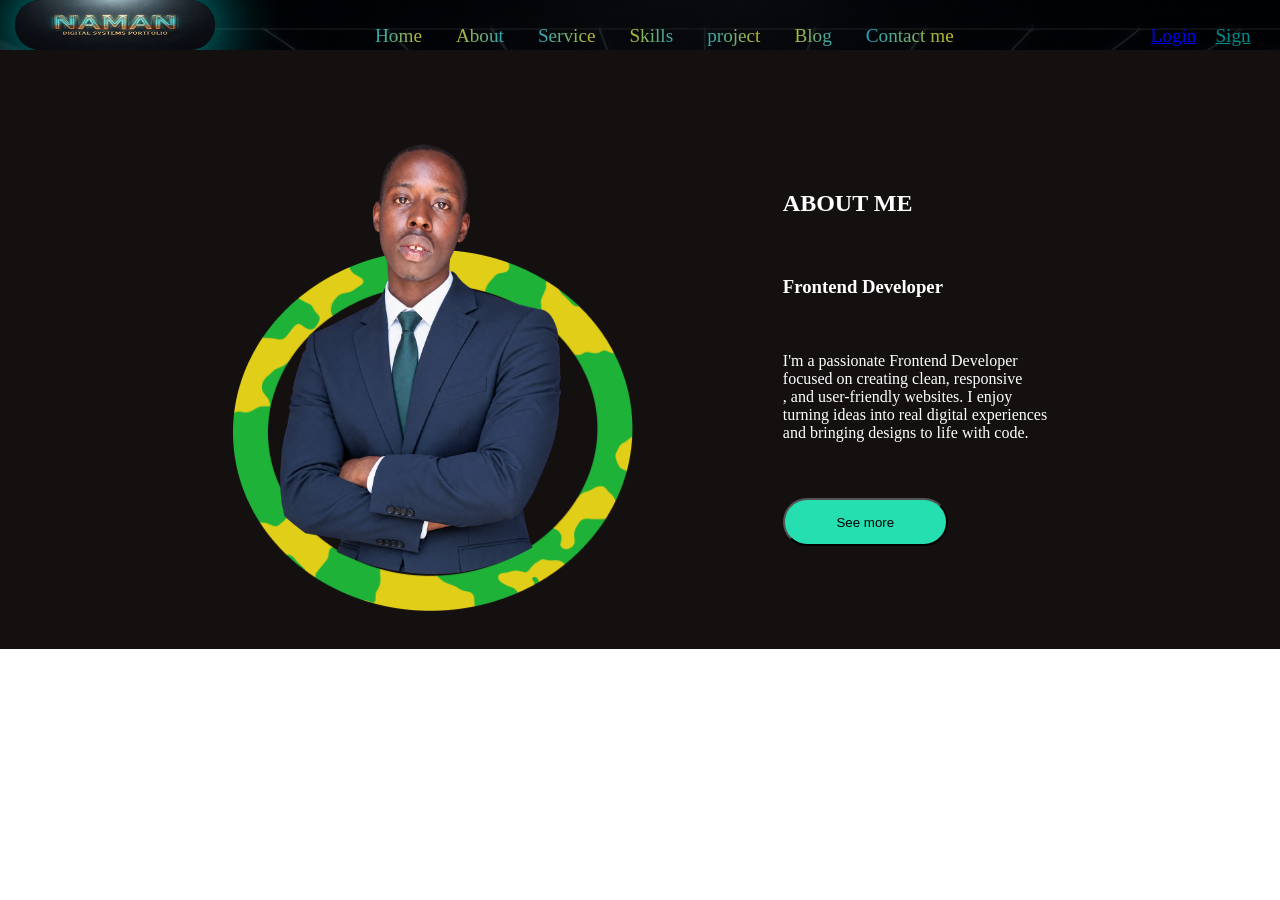
==== about.html @ ea895671 "first commit" ====
<!DOCTYPE html>
<html lang="en">
<head>
    <meta charset="UTF-8">
    <meta name="viewport" content="width=device-width, initial-scale=1.0">
    <title>Document</title>
    <link rel="stylesheet" href="style.css">
</head>
<body>
    
    <div class="about">
      <div class="header">
        <div class="log">
        <a href="#Home" ><img src="./logo.jpeg" alt=""></a>
    </div>
    <div class="middle">
        <a href="index.html" id="h">Home</a>
        <a href="about.html" id="a">About</a>
        <a href="Service.html" id="h">Service</a>
        <a href="Skills.html" id="a">Skills</a>
        <a href="project.html" id="h">project</a>
        <a href="blog.html" id="a">Blog</a>
        <a href="contact.html" id="h">Contact me</a>
        <a href="education.html" id="a">Education</a>
        </div>
        <div class="reg">
        <a href="login.html" id="log">Login</a>
        <a href="signup.html" id="sign">Sign up</a>
        </div>

    </div>
    <div class="Aboutme">
       <div class="image-container">
        <img class="image2" src="./ChatGPT Image Sep 15, 2026, 11_18_44 AM.png" alt="">
        <img class="image1" src="./Ellipse 6.png" alt="">
        
       </div>
        <div class="words">
        <h2>ABOUT ME</h2>
         <h3>Frontend Developer</h3>
<p>I'm a passionate Frontend Developer <br>
focused on creating clean, responsive<br>
, and user-friendly websites. I enjoy<br> 
turning ideas into real digital experiences<br> 
and bringing designs to life with code.<br>
</p>
<button>See more</button>
</div>
    </div>

    </div>

       </div>
      
       <script src="port.js"></script>
</body>
</html>
---- style.css ----
* {
    box-sizing: border-box;
}

html,
body {
    margin: 0;
    padding: 0;
}
body{
    display: flex;
    flex-direction: column;
    align-items: center;
    justify-content: center;
}
.home {
    width: 100%;
    height: 100vh;
    display: flex;
    flex-direction: column;
    overflow: hidden;
}
.header{
    background-image: linear-gradient(rgba(0, 0, 0, 0.85), rgba(0, 0, 0, 0.85)),url(./Gemini_Genera.jpeg);
    filt: 10%;
   width: 100vw;
    height: 50px;
    display: flex;
    gap: 100px;
    overflow: hidden;
 

}
.log img{
    
    width: 200px;
    height: 50px;
    border-radius: 46px;
    box-shadow: 0 0  70px rgb(0, 255, 255) ; 
}
.middle{
    padding-top: 25px;
    padding-left: 30px;
  
    
}
a{
    font-weight: 400;
    font-size: larger;
    padding-inline: 15px;

}
.reg{
     padding-top: 25px;
   
}
#log{
    justify-content: space-around;
    padding-right: 0px;
  
}
 #sign{
    color: #008b8b;
}
#h{
       background: linear-gradient(to right, #00A1DE,#E5BE01);
    -webkit-background-clip: text;
    -webkit-text-fill-color: transparent;
}
#a{
      background: linear-gradient(to right, #E5BE01,#00A1DE);
    -webkit-background-clip: text;
    -webkit-text-fill-color: transparent;

}

.infor {
    background-color: black;
    color: #FFFFFF;
    width: 100%;
    height: calc(100vh - 50px);
    gap: 80px;
    display: flex;
    align-items: center;
    justify-content: center;
    overflow: hidden;
}
#contactdesigner{
    background: linear-gradient(to right,#1FB239 20%,#FFFFFF 10%,#1A309E 80%,#EEF6FF 20%);
    -webkit-background-clip: text;
    -webkit-text-fill-color: transparent;
}
.me{
    padding-left: 0px;
}
.profile {
    position: relative;
    width: 400px;
    height: 400px;
    padding-bottom: 0;
    flex-shrink: 0;
}
.profile #profile{
    width: 400px;
    height: 400px;
    border-radius: 50%;
    background-image: url(./world.jpeg);
    background-size: 100%;
    background-position: center 50%;
    background-repeat: no-repeat;
    box-shadow: 0 0  70px rgb(214, 8, 8) ; 
  
}
.profile img{
   position: absolute;
   z-index: 1;
   
     
}
#worldp {
    top: -50px;
    left: 120px;
}
button{
    background-color:#26DFB1;
    width: 165px;
    height: 48px;
    border-radius: 43px;
}
.about{
     width: 100%;
    height: 100vh;
  }
.Aboutme{
    width: 100%;
    height: 599px;
    background-color: #151010;
    color: #FFFFFF;
    display: flex;
    flex-direction: row;
    
   justify-content: center;
   overflow: hidden;
   gap: 150px;
   
}
.image-container {
    position: relative;
    width: 400px;
      padding-top: 200px;
}

.image1 {
    width: 400.46px;
    height: 361.36px;
  
}

.image2 {
    position: absolute;
    width: 421px;
    height: 433.6px;
    top:90.9px;
    left: -20px;
    border-radius: 0px 0px 265px 290px;
   
}
.words{
    padding-top: 120px;
    gap: 20px;
    display: flex;
    flex-direction: column;
}
.words p{
    padding-bottom: 20px;
}

.boxes{
    display: flex;
    flex-direction: row;
    /* align-items: center; */
    justify-content: center;
    gap: 100px;
}
.service{
     width: 100%;
    height: 100%;
    background-image:url(./three.jpeg);
    color: #FFFFFF;
   
   

}
.web{
    width: 337px;
    height: 278px;
    background-color: black;
    border-radius: 66px;
    display: flex;
    flex-direction: column;
    align-items: center;
    justify-content: center;
    gap: 10px;
}
.serv{
      width: 100%;
    height: 599px;
   
     display: flex;
    flex-direction: column;
    align-items: center;
    justify-content:center ;
    gap: 0px;
}
#read{
    width: 113px;
    height: 31.63px;
}
#read:hover{
    opacity: 0.58;
    box-shadow: #000000 0px 5px 6px 4px;
}
.servheader{
    padding-bottom: 60px;
    width: 119px;
   display: flex;
   gap: 3px;
  
}
.servheader #service{
    color: #1FB239;
    font-size: medium;
    font-weight: 900;
   
}

.project{
    width: 100%
}
.projectpic{
    width: 100%;
    height: 599px;
    background-color: #000000;
    display: flex;
    flex-direction: column;
    align-items: center;
    justify-content: center;
    gap: 30px;
}
.projectpic .first{
    display: flex;
    flex-direction: row;
    gap: 40px;
}
.projectpic .second{
    display: flex;
    flex-direction: row;
    gap: 40px;
}
.contact {


}
.cocontainer{
    width: 100%;
    height: 599px;
    background-color: #110C0C;
    color: white;
    display: flex;
    flex-direction: column;
    align-items: center;
    justify-content: center;
    gap: 40px;
}
.inform{
    display: flex;
    flex-direction: column;
    gap: 30px;

}
.inf{
    display: flex;
    flex-direction: row;
    gap: 100px;
}
.ins{
    display: flex;
    flex-direction: row;
    align-items: center;
    justify-content: center;
    gap: 100px;
}
.in{
    background-color: black;
    color: #07CCB8;
    width: 473px;
    height: 78px;
    display: flex;
    align-items: center;
    justify-content: center;
     border-radius: 462px;
}
.message{
    width: 1097px;
    height: 78px;
    background-color: #261F1F;
}
.box{
    display: flex;
    flex-direction: column;
    
}
#send{
    width: 148px;
    height: 35px;
}
#write{
    font-family: 'Trebuchet MS', 'Lucida Sans Unicode', 'Lucida Grande', 'Lucida Sans', Arial, sans-serif;
    font-size: large;
    font-weight: 900;
}
.login{
    width: 100%;
    height: 480px;
    background-color: #230404;
    color: white;
    display: flex;
    flex-direction: row;
    align-items: center;
    justify-content: center;
        gap: 98px;
        border-radius:0px 92px 92px 0px;
   
}
#loginpic{
    width: 373px;
    height: 480px;
    border-radius: 92px;
   

   
}
.loginpage{
  padding-top: 90px;
}
.logi{
    display: flex;
    flex-direction: column;
    width: 235px;
    padding-left: 40px;
    padding-top:20px ;
      gap: 1px;
  
}
#logBut{
    width: 234px;
    height: 42px;
    background: linear-gradient(#46066C );
    background-image:linear-gradient(to bottom right ,#469C0C 20%,#46066C 60%) ;
  
  
}
#hy{
    padding-left: 90px;
    padding-bottom:40px ;
    color: blue;
}
#hya{
   
    padding-bottom:60px ;
    color: blue;
}
#hye{
    width: 373px;
    padding-top:10px ;
    font-size: large;
    font-weight: 900;
}
#hyee{
     padding-top: 20px;
}
#hyee #regibut{
    width: 373px;
    height: 42px;
    background: linear-gradient(#46066C );
    background-image:linear-gradient(to bottom right ,#469C0C 20%,#46066C 60%) ;
}
.regis{
    width: 926px;
    height: 507px;
    background-color:#230404 ;
    color: white;
    display: flex;
    flex-direction: row;
    
 align-items: center;
 justify-content: center;
}
.regipic{
    width: 398px;
    height: 521px;
}
.registerpage{
    padding-top: 20px;
    display: flex;
    flex-direction: row;
   
   
    
}
.regi{
    width: 528px;
    height: 100%;
    display: flex;
    flex-direction: column;
    align-items: center;
    justify-content: center;
   
    
    

}
#iner{
    width: 180px;
    height: 21px;
    background-color: none;
    border: white 1px solid;
    border-radius: 7px;
    display: flex;
    
}
#inere{
  
    width: 373px;
    height: 21px;
    background-color: none;
    border: white 1px solid;
    border-radius: 7px;
    
}
.mynames{
      width: 375px;
    display: flex;
    flex-direction: row;
    gap: 33px;
}
.link{
    display: flex;
    align-items: center;
    justify-content: center;
    gap: 33px;
    padding-top: 20px;
    
}
.w{
    padding-top: 20px;
}
.or-divider {
    display: flex;
    align-items: center;
    gap: 12px;
    width: 373px;
    padding-top: 20px;
}

.or-divider span {
    height:1px;
    display: flex;
    background: white;
    flex: 1;
}

.or-divider p {
    margin: 0;
    color: white;
    font-size: 14px;
}
#home{
    padding-right: 330px;
     background: linear-gradient(to top, #FFCC00 50%,#0088FF 50%);
    -webkit-background-clip: text;
    -webkit-text-fill-color: transparent;
}
#homeee{
   padding-left: 20px;
     background: linear-gradient(to top, #FFCC00 50%,#0088FF 50%);
    -webkit-background-clip: text;
    -webkit-text-fill-color: transparent; 
}
#homeeee{
     background: linear-gradient(to top, #FFCC00 50%,#0088FF 50%);
    -webkit-background-clip: text;
    -webkit-text-fill-color: transparent; 
}


.blog{
    
    gap: 10px;
    display: flex;
    flex-direction: column;
    align-items:center ;
    /* justify-content: center; */
    width: 100%;
    height: 1459px;
    background-color: #090808;
    color: white;
}
.container{
     width: 100%;
    height: 1459px;
}
.blopic{
    display: flex;
    gap: 60px;
}
.head{
    padding-right: 290px;
    display: flex;
    flex-direction: row;
    gap: 250px;
   
   
}

.categ{
    padding-right: 160px;
    width: 500px;
    display: flex;
    flex-direction: column;
}
.why{
    /* height: 195px; */
    padding-right: 30px;
}
footer{
    padding-right: 500px;
}

.this{
    width: 400px;
}
.this{
    font-size: 15px;
    padding-top: px;
    font-weight: bold;
    font-style: Inter,sen;
}
.skil{
    padding-top: 0px;
    width: 100%;
    height: 780px;
}
.Skills{
    
    display: flex;
    flex-direction: column;
    align-items: center;
    /* justify-content: center; */
    background-color: #080101;
    width: 100%;
    height: 780px;
}
.exp{
    padding-top: 60px;
    display: flex;
    flex-direction: column;
    color: white;
    
}
#web{
    padding-bottom: 50px;
}
#res{
    padding-bottom: 50px;
}
#int{
    padding-bottom: 50px;
}
#pro{
    padding-bottom: 47px;
}
#ver{
    padding-bottom: 26px;
}
#ui{
    padding-bottom: 25px;
}
.skdiv{

    width: 129.86px;
    height: 540.5px;
    
    display: flex;
    flex-direction: column;
    align-items: center;
    /* justify-content: center; */
    
    background-image: url(./assets/skdiv.svg);
    gap: 20px;
     /* clip-path: path("M 021 C 128 0 100 200 -100 1000 L 35 719.5 C 128 600 128 120 85 10 Z"); */
}
.skdiv img{
    width: 59px;
    height: 40px;
}

.rowit{
    gap: 10px;
    display: flex;
    flex-direction: row;
}
.arrow{
   
    width: 409px;
    height: 632px;
    padding-top: 80px;
    display: flex;
    flex-direction: column;
    
  
}
#secar{
  padding-top: 84px;
}
#thar{
  padding-top: 84px;
}
#far{
  padding-top: 84px;
}
#fiar{
  padding-top: 80px;
}
#siar{
  padding-top: 58px;
}
#sear{
  padding-top: 58px;
}
#sse{
    width: 30px;
    height: 20px;
    padding-bottom: 100px;
}
#myskills{
    color: #03DDF9;
    text-shadow: 0px 3px 5px #F7D00F ;
 padding-right: 40px;
 width: 90px;
 font-size: medium;
 font-weight: bolder;
 font-style: normal;
}
#fsk{
    padding-right: 20px;
    padding-bottom: 20px;
    width: 59px;
    height: 59px;
}
#ssk{
    padding-left: 15px;
    padding-bottom: 20px;
    width: 59px;
    height: 59px;
}
#tsk{
    padding-left: 30px;
    padding-bottom: 20px;
    width: 59px;
    height: 59px;
}
#fosk{
    padding-left: 30px;
    padding-bottom: 20px;
    width: 59px;
    height: 59px;
}
#fisk{
    padding-left: 30px;
    padding-bottom: 20px;
    width: 59px;
    height: 59px;
}
#sisk{
    padding-left: 30px;
    padding-bottom: 10px;
    width: 59px;
    height: 59px;
}
#homee{
      background: linear-gradient(to top, #FFCC00 50%,#0088FF 50%);
    -webkit-background-clip: text;
    -webkit-text-fill-color: transparent;
}
.back{
    display: flex;
    align-items: center;
    justify-content: center;
}
.back img{
    width: 36px;
    height: 29.17px;
}
.webicon{
    padding-top: 30px;
    padding-bottom: 50px;
    display: flex;
    flex-direction: row;
    gap: 66px;
}
.homebutton{
   display: flex; 
   flex-direction: row;
   gap: 25px;
}
.airs {
    position: absolute;
    width: 100%;
    height: 100%;
    top: 10px;
    right: 0px;

    animation: rotate 30s linear infinite;
}

.airs img {
    position: absolute;
    width: 30px;
    height: 30px;
    left: 50%;
    top: 50%;

    transform-origin: 0 0;
}


.airs img:nth-child(1) {
    transform: rotate(0deg) translateX(220px);
}

.airs img:nth-child(2) {
    transform: rotate(40deg) translateX(220px);
}

.airs img:nth-child(3) {
    transform: rotate(80deg) translateX(220px);
}

.airs img:nth-child(4) {
    transform: rotate(120deg) translateX(220px);
}

.airs img:nth-child(5) {
    transform: rotate(160deg) translateX(220px);
}

.airs img:nth-child(6) {
    transform: rotate(200deg) translateX(220px);
}

.airs img:nth-child(7) {
    transform: rotate(240deg) translateX(220px);
}

.airs img:nth-child(8) {
    transform: rotate(280deg) translateX(220px);
}

.airs img:nth-child(9) {
    transform: rotate(320deg) translateX(220px);
}

@keyframes rotate {
    from {
        transform: rotate(0deg);
    }

    to {
        transform: rotate(360deg);
    }
}





#worldp {
    top: -50px;
    left: 120px;
    animation: walkingToward 600ms ease-in-out infinite alternate;
}

@keyframes walkingToward {

    
    0% {
        transform: translateY(0) scale(1);
    }

    
    25% {
        transform: translateY(15px) scale(1.15);
    }

    
    50% {
        transform: translateY(30px) scale(1.3);
    }

    
    75% {
        transform: translateY(45px) scale(1.45);
    }

   
    100% {
        transform: translateY(60px) scale(1.6);
    }
}
.typing-container {
    display: flex;
    align-items: center;

    font-size: 30px;
    font-weight: 700;

    white-space: nowrap;
}

.cursor {
    margin-left: 3px;
    animation: blink 0.7s infinite;
}

@keyframes blink {
    50% {
        opacity: 0;
    }
}
.rowit .skdiv{
    
    width: 129.86px;
    height: 689.5px;
    display: flex;
    flex-direction: column;
    align-items: center;
    /* justify-content: center; */
    
    background-image: url(./assets/skdiv.svg);
     /* clip-path: path("M 021 C 128 0 100 200 -100 1000 L 35 719.5 C 128 600 128 120 85 10 Z"); */
}
.skdiv img{
    width: 59px;
    height: 30px;
}
.rowit #fsk{
    padding-right: 20px;
    padding-bottom: 40px;
    width: 59px;
    height: 89px;
}
.rowit #ssk{
    padding-left: 15px;
    padding-bottom: 40px;
    width: 69px;
    height: 79px;
}
.rowit #tsk{
    padding-left: 30px;
    padding-bottom: 40px;
    width: 59px;
    height: 59px;
}
.rowit #fosk{
    padding-left: 30px;
    padding-bottom: 40px;
    width: 59px;
    height: 59px;
}
.rowit #fisk{
    padding-left: 30px;
    padding-bottom: 40px;
    width: 59px;
    height: 59px;
}
.rowit #sisk{
    padding-left: 30px;
    padding-bottom: 0px;
    width: 59px;
    height: 59px;
}
.rowit #myskills{
    color: #03DDF9;
    text-shadow: 0px 3px 5px #F7D00F ;
 padding-right: 40px;
 width: 90px;
 font-size: medium;
 font-weight: bolder;
 font-style: normal;
}
.rowit .arrow{
   
    width: 409px;
    height: 632px;
    padding-top: 100px;
    display: flex;
    flex-direction: column;
    
  
}
.rowit #secar{
  padding-top: 89px;
}
.rowit #thar{
  padding-top: 75px;
}
.rowit #far{
  padding-top: 65px;
}
.rowit #fiar{
  padding-top: 65px;
}
.rowit #siar{
  padding-top: 65px;
}
.rowit #sear{
  padding-top: 80px;
}
.rowit #sse{
    width: 30px;
    height: 20px;
    padding-bottom: 100px;
}
.rowit #seemore{
    
    width: 28px;
    height: 20px;
}
.rowit .exp{
    padding-top: 80px;
    display: flex;
    flex-direction: column;
    color: white;
    
}
.rowit #web{
    padding-bottom: 50px;
}
.rowit #res{
    padding-bottom: 45px;
}
.rowit #int{
    padding-bottom: 30px;
}
.rowit #pro{
    padding-bottom: 30px;
}
.rowit #ver{
    padding-bottom: 30px;
}
.rowit #ui{
    padding-bottom: 45px;
}
#skilli{

}

.image-box {
    position: relative;
    width: 380px;
    height: 188px;
    overflow: hidden;
}

.mask {
    position: absolute;
    left: 0;
    bottom: 0;
    width: 100%;
    height: 100%;

    background: rgba(0, 0, 0, 0.6);
    color: white;

    display: flex;
    flex-direction: column;
    align-items: center;
    justify-content: center;

    transform: translateY(100%);
    transition: 0.4s ease;
}

.image-box:hover .mask {
    transform: translateY(0);
}
#imgs{
     position: relative; 
}
#imgs .imgs1{
    position: relative;
    left: 0;
    bottom: 0;
    z-index: 1;

}
#imgs .imgs2{
    position: absolute;
    left: 8px;
    bottom: 14px;
    z-index: 2;


}
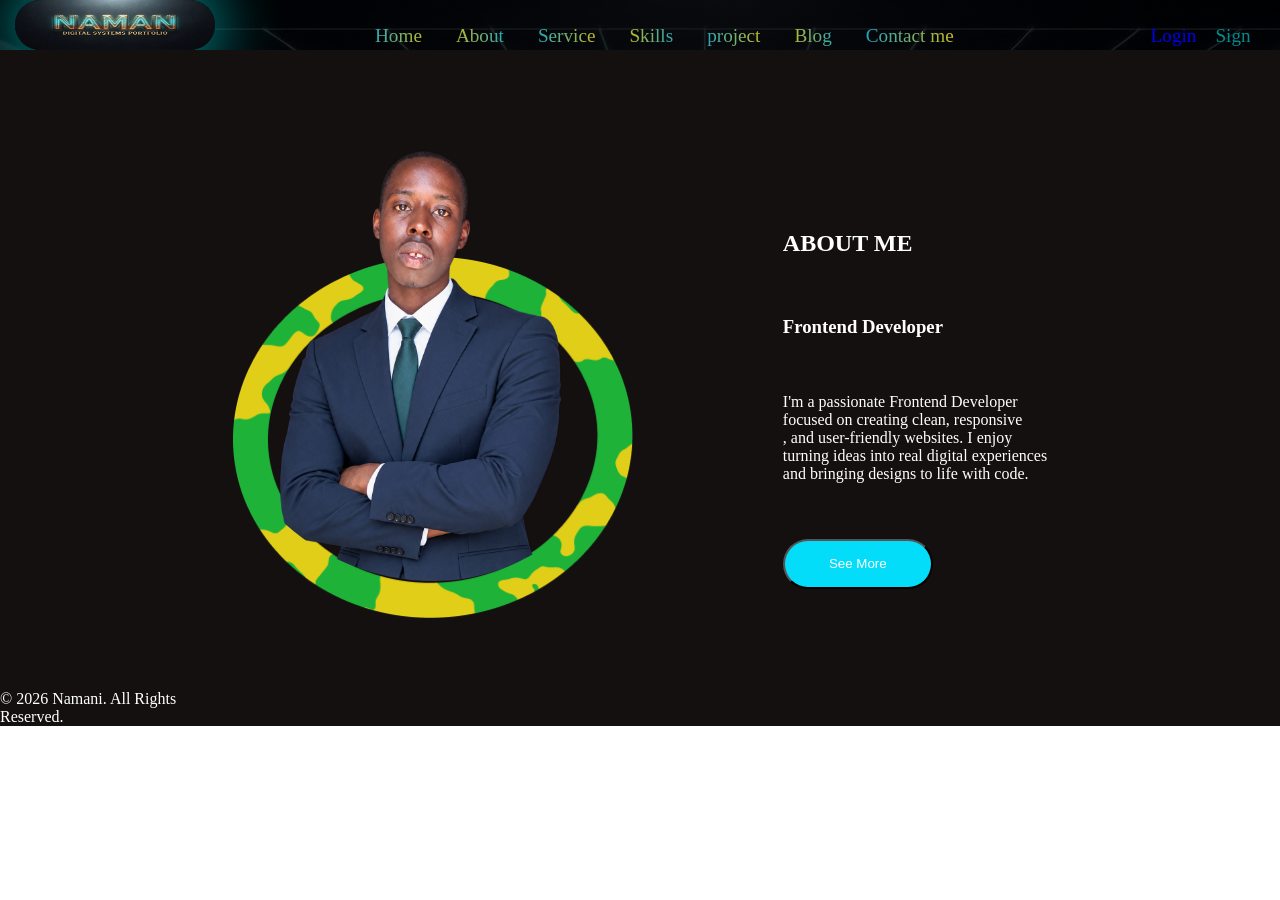
==== commit 3fe04263: "Add reset password functionality with HTML form and Supabase integration" ====
--- a/about.html
+++ b/about.html
@@ -33,7 +33,6 @@
        <div class="image-container">
         <img class="image2" src="./ChatGPT Image Sep 15, 2026, 11_18_44 AM.png" alt="">
         <img class="image1" src="./Ellipse 6.png" alt="">
-        
        </div>
         <div class="words">
         <h2>ABOUT ME</h2>
@@ -44,14 +43,19 @@
 turning ideas into real digital experiences<br> 
 and bringing designs to life with code.<br>
 </p>
-<button>See more</button>
+<button type="button" id="seeMoreBtn" onclick="goToBlog()">
+    See More
+</button>
+        
+ 
 </div>
+
     </div>
-
+<footer>© 2026 Namani. All Rights Reserved.</footer>
     </div>
 
        </div>
-      
+     
        <script src="port.js"></script>
 </body>
 </html>
--- a/style.css
+++ b/style.css
@@ -12,6 +12,20 @@
     flex-direction: column;
     align-items: center;
     justify-content: center;
+}
+.service footer{
+    padding-right: 1055px;
+     padding-top: 70px;
+}
+.skil footer{
+    background-color: #070101;
+    color: white;
+}
+
+.home footer{
+    background-color: black;
+    color: white;
+    padding-bottom: 0px;
 }
 .home {
     width: 100%;
@@ -45,6 +59,7 @@
     
 }
 a{
+   
     font-weight: 400;
     font-size: larger;
     padding-inline: 15px;
@@ -54,20 +69,20 @@
      padding-top: 25px;
    
 }
-#log{
+#log{ text-decoration: none;
     justify-content: space-around;
     padding-right: 0px;
   
 }
- #sign{
+ #sign{ text-decoration: none;
     color: #008b8b;
 }
-#h{
+#h{    text-decoration: none;
        background: linear-gradient(to right, #00A1DE,#E5BE01);
     -webkit-background-clip: text;
     -webkit-text-fill-color: transparent;
 }
-#a{
+#a{   text-decoration: none;
       background: linear-gradient(to right, #E5BE01,#00A1DE);
     -webkit-background-clip: text;
     -webkit-text-fill-color: transparent;
@@ -85,6 +100,7 @@
     justify-content: center;
     overflow: hidden;
 }
+
 #contactdesigner{
     background: linear-gradient(to right,#1FB239 20%,#FFFFFF 10%,#1A309E 80%,#EEF6FF 20%);
     -webkit-background-clip: text;
@@ -121,16 +137,23 @@
     top: -50px;
     left: 120px;
 }
-button{
+.homebutton button{
     background-color:#26DFB1;
-    width: 165px;
-    height: 48px;
+    width: 120px;
+    height: 38px;
     border-radius: 43px;
+    color: white;
 }
 .about{
      width: 100%;
     height: 100vh;
+    display: flex;
+    flex-direction: column;
   }
+.about footer{
+    background-color: #151010;
+    color: white;
+}
 .Aboutme{
     width: 100%;
     height: 599px;
@@ -138,11 +161,11 @@
     color: #FFFFFF;
     display: flex;
     flex-direction: row;
-    
+    align-items: center;
    justify-content: center;
    overflow: hidden;
    gap: 150px;
-   
+   padding-bottom: 20px;
 }
 .image-container {
     position: relative;
@@ -182,19 +205,20 @@
     justify-content: center;
     gap: 100px;
 }
-.service{
-     width: 100%;
+.service {
+    width: 100%;
     height: 100%;
-    background-image:url(./three.jpeg);
+    background-color:#080101; ;
+    background-size: cover;
+    background-position: center;
     color: #FFFFFF;
-   
-   
-
-}
+}
+   
+
 .web{
     width: 337px;
     height: 278px;
-    background-color: black;
+    background-color: rgb(252, 245, 245,0.1);
     border-radius: 66px;
     display: flex;
     flex-direction: column;
@@ -221,18 +245,15 @@
     box-shadow: #000000 0px 5px 6px 4px;
 }
 .servheader{
-    padding-bottom: 60px;
-    width: 119px;
+    padding-bottom: 50px;
    display: flex;
+   flex-direction: row;
    gap: 3px;
   
 }
 .servheader #service{
     color: #1FB239;
-    font-size: medium;
-    font-weight: 900;
-   
-}
+    }
 
 .project{
     width: 100%
@@ -262,15 +283,28 @@
 
 }
 .cocontainer{
+    
     width: 100%;
-    height: 599px;
+    height: 660px;
     background-color: #110C0C;
     color: white;
     display: flex;
     flex-direction: column;
     align-items: center;
     justify-content: center;
-    gap: 40px;
+    gap: 10px;
+}
+.contact footer{
+    padding-right: 300px;
+     padding-top: 0px;
+     background-color: #110C0C;
+     color: white;
+}
+body footer{
+      padding-right: 1056px;
+     padding-top: 41px;
+     background-color: none;
+     color: white;
 }
 .inform{
     display: flex;
@@ -282,6 +316,7 @@
     display: flex;
     flex-direction: row;
     gap: 100px;
+    padding-left: 25px;
 }
 .ins{
     display: flex;
@@ -400,10 +435,14 @@
     width: 398px;
     height: 521px;
 }
-.registerpage{
-    padding-top: 20px;
-    display: flex;
-    flex-direction: row;
+body .registerpage{
+    padding-top:  70px;
+    display: flex;
+    flex-direction: column;
+    align-items: center;
+    justify-content: center;
+    
+    
    
    
     
@@ -492,6 +531,12 @@
     -webkit-background-clip: text;
     -webkit-text-fill-color: transparent; 
 }
+#hoome{
+    padding-right: 100px;
+     background: linear-gradient(to top, #FFCC00 50%,#0088FF 50%);
+    -webkit-background-clip: text;
+    -webkit-text-fill-color: transparent;
+}
 
 
 .blog{
@@ -502,13 +547,15 @@
     align-items:center ;
     /* justify-content: center; */
     width: 100%;
-    height: 1459px;
+    height: 1469px;
     background-color: #090808;
     color: white;
 }
 .container{
      width: 100%;
     height: 1459px;
+    display: flex;
+    flex-direction: row;
 }
 .blopic{
     display: flex;
@@ -524,14 +571,21 @@
 }
 
 .categ{
-    padding-right: 160px;
+    padding-right: 50px;
     width: 500px;
     display: flex;
     flex-direction: column;
-}
+    align-items: center;
+    justify-content: center;
+}
+
 .why{
     /* height: 195px; */
     padding-right: 30px;
+    display: flex;
+    flex-direction: column;
+    align-items: center;
+    justify-content: center;
 }
 footer{
     padding-right: 500px;
@@ -689,9 +743,10 @@
     height: 59px;
 }
 #homee{
-      background: linear-gradient(to top, #FFCC00 50%,#0088FF 50%);
+      background: linear-gradient(to top, #FFCC00 50%,#0088FF 20%);
     -webkit-background-clip: text;
     -webkit-text-fill-color: transparent;
+    padding-left: 250px;
 }
 .back{
     display: flex;
@@ -702,18 +757,70 @@
     width: 36px;
     height: 29.17px;
 }
-.webicon{
+.me .webicon{
     padding-top: 30px;
     padding-bottom: 50px;
     display: flex;
     flex-direction: row;
-    gap: 66px;
+    gap: 36px;
+    width: fit-content;
+    align-self: flex-start;
+}
+.webicon img{
+    width: 31.78px;
+    height: 32.36px;
 }
 .homebutton{
    display: flex; 
    flex-direction: row;
-   gap: 25px;
-}
+   gap: 60px;
+   
+}
+.words button{
+    width: 150px;
+    height: 50px;
+    border-radius: 30px;
+    background-color: #03DDF9;
+    color: white;
+    
+}
+.web #read{
+    background-color: #03DDF9;
+    border-radius: 25px;
+}
+.projectpic button{
+    width: 200px;
+    height: 40px;
+    background-color: #03DDF9;
+    border-radius: 25px;
+}
+#send{
+    width: 200px;
+    height: 40px;
+    background-color: #03DDF9;
+    border-radius: 25px;
+}
+#logBut{
+    border-radius: 25px; 
+}
+#regibut{
+    border-radius: 55px; 
+}
+
+.categ button{
+   width: 140px;
+    height: 40px;
+    background-color: #03DDF9;
+    border-radius: 25px; 
+    
+}
+.why button{
+   width: 200px;
+    height: 40px;
+    background-color: #03DDF9;
+    border-radius: 25px; 
+}
+
 .airs {
     position: absolute;
     width: 100%;
@@ -822,7 +929,7 @@
     display: flex;
     align-items: center;
 
-    font-size: 30px;
+    font-size: 20px;
     font-weight: 700;
 
     white-space: nowrap;
@@ -830,9 +937,13 @@
 
 .cursor {
     margin-left: 3px;
-    animation: blink 0.7s infinite;
-}
-
+    animation: blink 7s infinite;
+}
+.webicon img:hover{
+    opacity: 0.58;
+    box-shadow: #0088FF 0 0 12px;
+    transform: translateY(0.4px) scale(1);
+}
 @keyframes blink {
     50% {
         opacity: 0;
@@ -997,6 +1108,7 @@
 }
 #imgs{
      position: relative; 
+     color: none;
 }
 #imgs .imgs1{
     position: relative;
@@ -1013,3 +1125,489 @@
 
 
 }
+
+.mask h3{
+    color: #0E5310;
+     font-family: "Holtwood One SC", serif;
+    font-weight: 400;
+    font-size: 24px;
+}
+.mask #imgs:hover{
+    opacity: 0.58;
+
+}
+.ema{
+    display: flex;
+    flex-direction: column;
+}
+.ema .w{
+    display: flex;
+    flex-direction: column;
+    padding-left: 25px;
+}
+.ema .w input{
+    width: 350px;
+}
+
+.registerpage {
+    padding-top: 20px;
+    display: flex;
+    flex-direction: row;
+}
+
+.regis {
+    width: 926px;
+    height: 507px;
+    background-color: #230404;
+    color: white;
+    display: flex;
+    flex-direction: row;
+    align-items: center;
+    justify-content: center;
+}
+
+.regi {
+    width: 528px;
+    height: 100%;
+    display: flex;
+    flex-direction: column;
+    align-items: center;
+    justify-content: center;
+}
+
+.mynames {
+    width: 375px;
+    display: flex;
+    flex-direction: row;
+    gap: 33px;
+    padding-left: 25px;
+}
+
+.mynames .w {
+    width: 171px;
+}
+
+.mynames input {
+    width: 171px;
+}
+
+.ema {
+    display: flex;
+    flex-direction: column;
+}
+
+.ema .w {
+    display: flex;
+    flex-direction: column;
+    padding-left: 25px;
+    padding-top: 20px;
+}
+
+.ema .w input {
+    width: 375px;
+    height: 30px;
+}
+
+.password-box {
+    position: relative;
+    width: 405px;
+}
+
+.password-box input {
+    width: 405px;
+    height: 30px;
+    padding-right: 45px;
+}
+
+.password-box button {
+    position: absolute;
+    right: 8px;
+    top: 50%;
+    transform: translateY(-50%);
+    width: 28px;
+    height: 28px;
+    padding: 0;
+    padding-right: 40px;
+    margin: 0;
+    border: none;
+    border-radius: 0;
+    background: transparent;
+    display: flex;
+    align-items: center;
+    justify-content: center;
+    cursor: pointer;
+}
+
+.password-box button:hover {
+    background: transparent;
+    box-shadow: none;
+    opacity: 0.7;
+}
+
+.password-box button img {
+    width: 20px;
+    height: 20px;
+    object-fit: contain;
+}
+
+#hyee {
+    padding-top: 20px;
+    padding-left: 24px;
+}
+
+#hyee #regibut {
+    width: 373px;
+    height: 42px;
+    background-image: linear-gradient(to bottom right, #469C0C 20%, #46066C 60%);
+}
+
+.or-divider {
+    display: flex;
+    align-items: center;
+    gap: 12px;
+    width: 373px;
+    padding-top: 20px;
+}
+
+.or-divider span {
+    height: 1px;
+    display: flex;
+    background: white;
+    flex: 1;
+}
+
+.or-divider p {
+    margin: 0;
+    color: white;
+    font-size: 14px;
+}
+
+.link {
+    display: flex;
+    align-items: center;
+    justify-content: center;
+    gap: 20px;
+    padding-top: 20px;
+}
+
+#iner {
+    width: 185px;
+    height: 21px;
+    background: none;
+    border: white 1px solid;
+    border-radius: 7px;
+    display: flex;
+    align-items: center;
+    justify-content: center;
+    gap: 5px;
+}
+
+#iner img {
+    width: 16px;
+    height: 16px;
+    object-fit: contain;
+}
+
+.login-email,
+.login-password {
+    display: flex;
+    flex-direction: column;
+    gap: 5px;
+}
+
+.login-email input,
+.login-password-box input {
+    width: 230px;
+    height: 30px;
+}
+
+.login-password-box {
+    position: relative;
+    width: 350px;
+}
+
+.login-password-box input {
+    padding-right: 45px;
+}
+
+.login-password-box button {
+    position: absolute;
+    right: 8px;
+    top: 50%;
+    transform: translateY(-50%);
+    width: 28px;
+    height: 28px;
+    padding: 0;
+    padding-right: 130px;
+    margin: 0;
+    border: none;
+    border-radius: 0;
+    background: transparent;
+    display: flex;
+    align-items: center;
+    justify-content: center;
+    cursor: pointer;
+}
+
+.login-password-box button:hover {
+    background: transparent;
+    box-shadow: none;
+    opacity: 0.7;
+}
+
+.login-password-box button img {
+    width: 20px;
+    height: 20px;
+    object-fit: contain;
+}
+
+#forgotPassword {
+    padding: 0;
+    font-size: medium;
+}
+.middle a{
+    display: inline-block;
+}
+.middle a:hover{
+    opacity: 1;
+    text-shadow: #000000 0 0 15px;
+    
+}
+.middle a:active{
+    opacity: 0.55;
+    border: 2px solid #20E1DB;
+}
+.reg a:hover{
+    opacity: 1;
+    text-shadow: #000000 0 0 15px;
+}
+.reg a:active{
+    opacity: 0.55;
+    border: 2px solid #20E1DB;
+}
+
+.me button:hover{
+    opacity: 0.55;
+    box-shadow: #000000 0 0 15px;
+}
+.me #down:hover{
+    opacity: 0.55;
+    box-shadow: #000000 0 0 15px;
+    color:#20E1DB ;
+    background-image: url(./downcv.png);
+}
+.me button:active{
+    opacity: 0.55;
+    border: 2px solid #20E1DB;
+}
+.words button{
+    color: white;
+}
+.words button:hover{
+    opacity: 0.55;
+    box-shadow: #000000 2 0 15px;
+    color:white ;
+}
+.back img:hover{
+    opacity: 0.55;
+    box-shadow: #000000 2 0 15px;
+    color:white ;
+}
+.back img:active{
+    opacity: 0.55;
+    border: 2px solid #20E1DB;
+}
+.projectpic button{
+    color: white;
+}
+.projectpic button:hover{
+    opacity: 0.55;
+    box-shadow: #000000 2 0 15px;
+    color:white ;
+}
+.projectpic button:active{
+    opacity: 0.55;
+    border: 2px solid #20E1DB;
+}
+.blog button{
+    color: white;
+}
+.blog button:hover{
+    opacity: 0.55;
+    box-shadow: #000000 2 0 15px;
+    color:white ;
+}
+.blog button:active{
+    opacity: 0.55;
+    border: 2px solid #20E1DB;
+}
+
+#contactForm{
+    display: flex;
+    flex-direction: column;
+    gap: 15px;
+}
+
+.message{
+    width: 1097px;
+    height: 78px;
+    background-color: #261F1F;
+    color: white;
+    border: none;
+    outline: none;
+    padding: 15px;
+    resize: none;
+    font-size: 16px;
+}
+
+.message::placeholder{
+    color: #999;
+}
+
+#send{
+    width: 148px;
+    height: 35px;
+    cursor: pointer;
+}
+
+#send:hover{
+    opacity: 0.55;
+    box-shadow: #000000 0 0 15px;
+}
+
+#send:active{
+    opacity: 0.55;
+    border: 2px solid #20E1DB;
+}
+
+.menu-toggle {
+    position: fixed;
+    top: 12px;
+    left: 15px;
+    z-index: 2002;
+    width: 45px;
+    height: 40px;
+    padding: 7px;
+    display: flex;
+    flex-direction: column;
+    justify-content: center;
+    gap: 6px;
+    background: #110C0C;
+    border: 1px solid #20E1DB;
+    border-radius: 6px;
+    cursor: pointer;
+}
+
+.menu-toggle span {
+    display: block;
+    width: 100%;
+    height: 3px;
+    background: #20E1DB;
+    border-radius: 5px;
+    transition: 0.3s;
+}
+
+.menubar {
+    position: fixed;
+    top: 0;
+    left: 0;
+    z-index: 3001;
+    width: min(300px, 80vw);
+    height: 100vh;
+    padding: 80px 25px 30px;
+    background: #110C0C;
+    display: flex;
+    flex-direction: column;
+    align-items: center;
+    gap: 25px;
+    overflow-y: auto;
+    transform: translateX(-100%);
+    visibility: hidden;
+    transition: transform 0.35s ease, visibility 0.35s;
+    box-shadow: -10px 0 30px rgba(0, 0, 0, 0.4);
+}
+
+.menubar a {
+    display: block;
+    width: 100%;
+    padding: 10px;
+    text-align: center;
+    text-decoration: none;
+}
+
+body.menu-open .menubar {
+    transform: translateX(0);
+    visibility: visible;
+}
+
+.menu-overlay {
+    position: fixed;
+    inset: 0;
+    z-index: 2000;
+    background: rgba(0, 0, 0, 0.6);
+    backdrop-filter: blur(2px);
+    opacity: 0;
+    visibility: hidden;
+    transition: opacity 0.35s ease, visibility 0.35s;
+}
+
+body.menu-open .menu-overlay {
+    opacity: 1;
+    visibility: visible;
+}
+
+body.menu-open .menu-toggle span:nth-child(1) {
+    transform: translateY(9px) rotate(45deg);
+}
+
+body.menu-open .menu-toggle span:nth-child(2) {
+    opacity: 0;
+}
+
+body.menu-open .menu-toggle span:nth-child(3) {
+    transform: translateY(-9px) rotate(-45deg);
+}
+
+body.menu-open {
+    overflow: hidden;
+}
+
+@media (min-width: 1000px) {
+    .menu-toggle {
+        top: 15px;
+        left: 90px;
+    }
+}
+
+
+/* Supabase dynamic skill positioning */
+.rowit {
+    position: relative;
+}
+
+#dynamicSkills,
+#dynamicLevels {
+    position: absolute;
+    margin: 0;
+    z-index: 2;
+}
+
+#dynamicSkills {
+    left: 25px;
+    top: 610px;
+}
+
+#dynamicLevels {
+    left: 560px;
+    top: 610px;
+}
+
+#dynamicSkills p,
+#dynamicLevels p {
+    margin: 0;
+    padding: 0;
+    color: white;
+    font-size: 16px;
+}
+
+
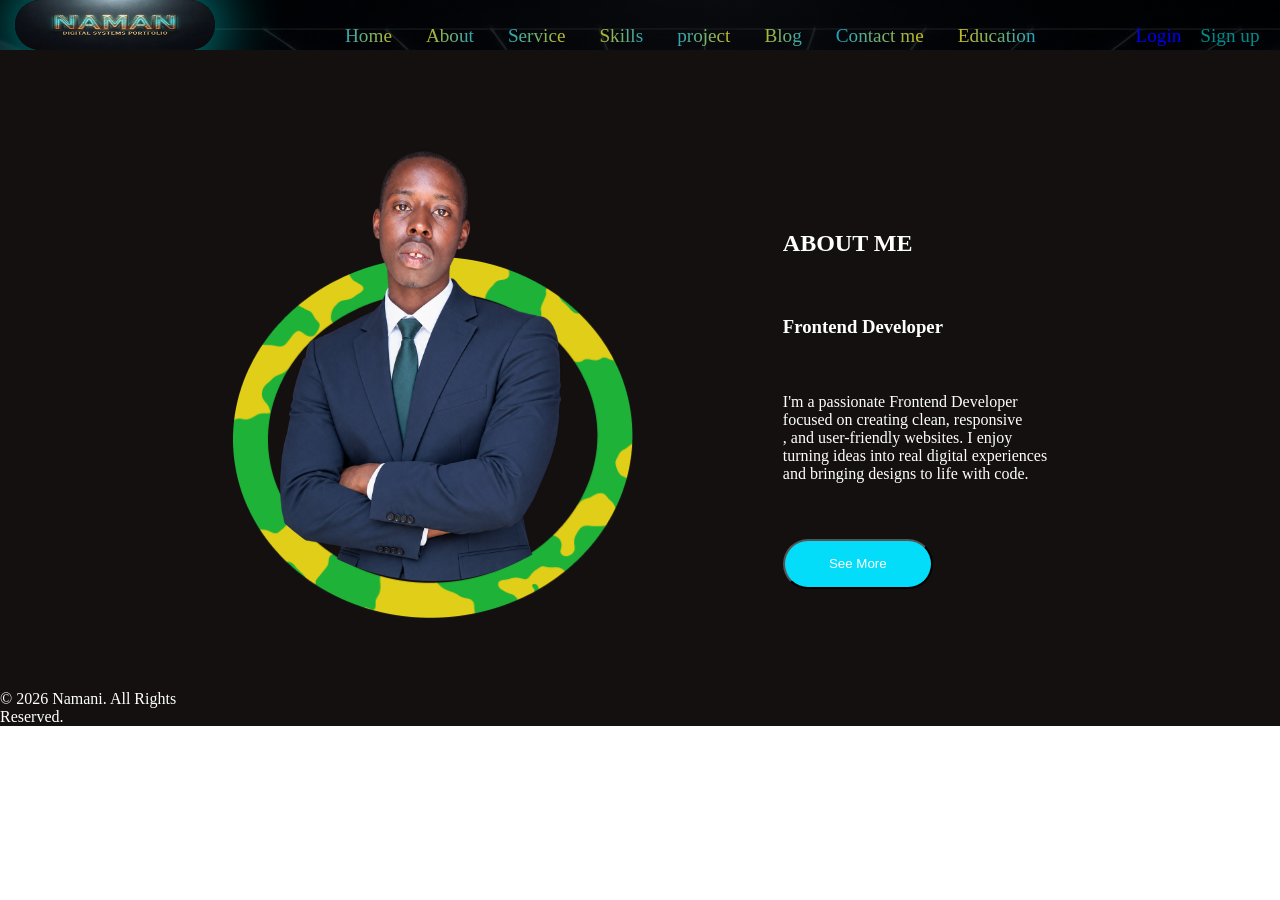
==== commit 7006cf2c: "Add education page styles and header layout adjustments - Introduced new CSS file for education page" ====
--- a/about.html
+++ b/about.html
@@ -3,7 +3,7 @@
 <head>
     <meta charset="UTF-8">
     <meta name="viewport" content="width=device-width, initial-scale=1.0">
-    <title>Document</title>
+    <title>About Me</title>
     <link rel="stylesheet" href="style.css">
 </head>
 <body>
--- a/style.css
+++ b/style.css
@@ -40,7 +40,7 @@
    width: 100vw;
     height: 50px;
     display: flex;
-    gap: 100px;
+    gap: 70px;
     overflow: hidden;
  
 
@@ -106,6 +106,11 @@
     -webkit-background-clip: text;
     -webkit-text-fill-color: transparent;
 }
+.contact .header{
+    position:fixed;
+    
+}
+
 .me{
     padding-left: 0px;
 }
@@ -279,25 +284,31 @@
     gap: 40px;
 }
 .contact {
-
+display: flex;
+    flex-direction: column;
+    align-items: center;
+    /* justify-content: center; */
+    gap: 0px;
+    width: 100%;
+    height: 100%;
 
 }
 .cocontainer{
     
     width: 100%;
-    height: 660px;
+    height: 665px;
     background-color: #110C0C;
     color: white;
     display: flex;
     flex-direction: column;
     align-items: center;
     justify-content: center;
-    gap: 10px;
+    padding-top: 60px;
 }
 .contact footer{
     padding-right: 300px;
      padding-top: 0px;
-     background-color: #110C0C;
+     background-color: none;
      color: white;
 }
 body footer{
